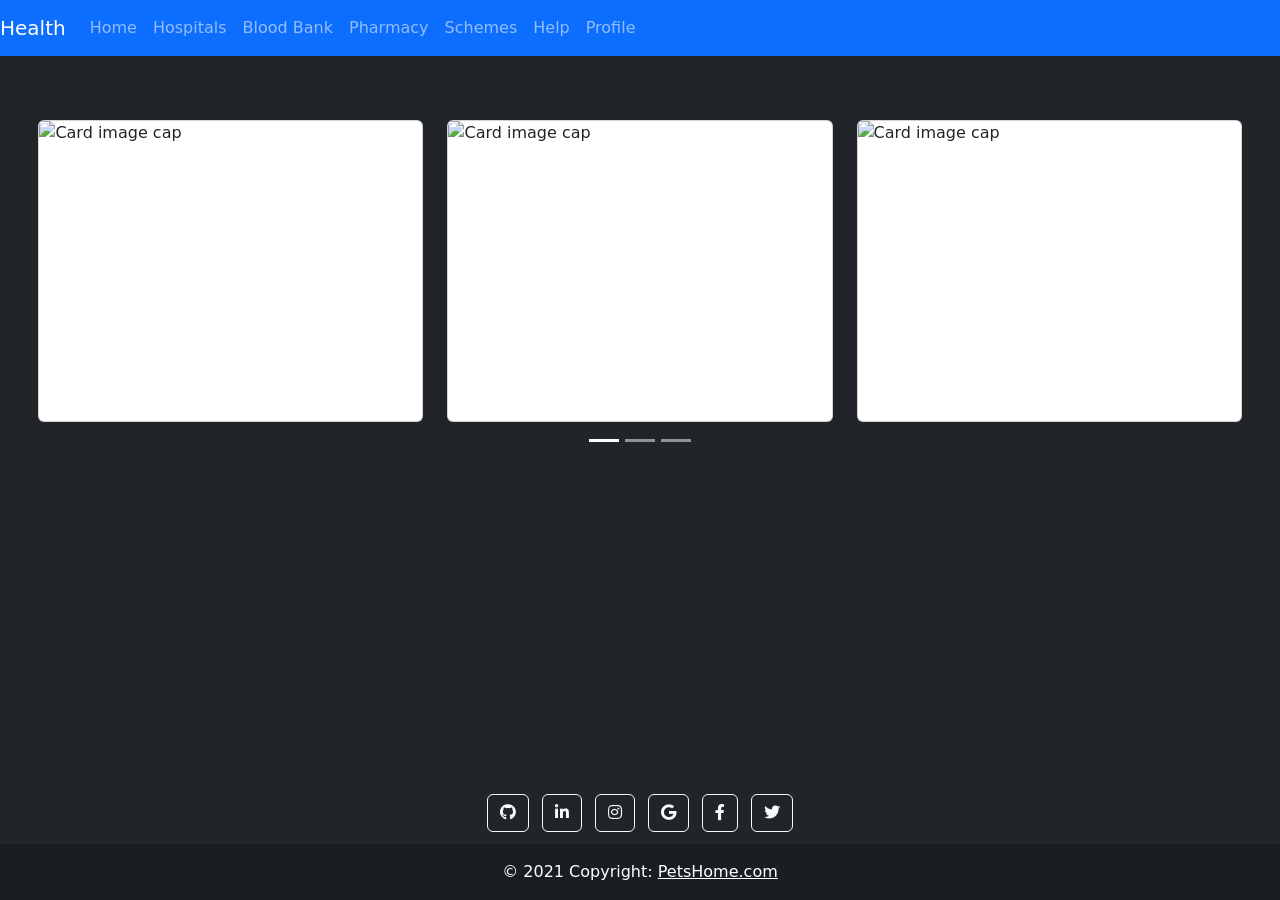
==== index.html @ 4fb6ba0a "second commit" ====
<!DOCTYPE html>
<html lang="en">
<head>
  <link href="https://cdn.jsdelivr.net/npm/bootstrap@5.1.1/dist/css/bootstrap.min.css" rel="stylesheet" integrity="sha384-F3w7mX95PdgyTmZZMECAngseQB83DfGTowi0iMjiWaeVhAn4FJkqJByhZMI3AhiU" crossorigin="anonymous">
  <link rel="preconnect" href="https://fonts.googleapis.com">
  <link rel="preconnect" href="https://fonts.gstatic.com" crossorigin>
  <link href="https://fonts.googleapis.com/css2?family=Scheherazade+New:wght@400;700&display=swap" rel="stylesheet">
  <link href="https://fonts.googleapis.com/css2?family=Libre+Baskerville:ital@1&display=swap" rel="stylesheet">
  <link rel="stylesheet" href="https://pro.fontawesome.com/releases/v5.10.0/css/all.css" integrity="sha384-AYmEC3Yw5cVb3ZcuHtOA93w35dYTsvhLPVnYs9eStHfGJvOvKxVfELGroGkvsg+p" crossorigin="anonymous"/>
  <script src="https://code.jquery.com/jquery-3.3.1.slim.min.js" integrity="sha384-q8i/X+965DzO0rT7abK41JStQIAqVgRVzpbzo5smXKp4YfRvH+8abtTE1Pi6jizo" crossorigin="anonymous"></script>
     
  <meta charset="UTF-8">
  <meta http-equiv="X-UA-Compatible" content="IE=edge">
  <meta name="viewport" content="width=device-width, initial-scale=1.0">
    <title>Health</title>
</head>
<body class="bg-dark bg-light">
    
        <nav class="navbar navbar-expand-lg navbar-dark bg-primary">
            <a class="navbar-brand" href="#">Health</a>
            <button class="navbar-toggler" type="button" data-toggle="collapse" data-target="#navbarNav" aria-controls="navbarNav" aria-expanded="false" aria-label="Toggle navigation">
              <span class="navbar-toggler-icon"></span>
            </button>
            <div class="collapse navbar-collapse" id="navbarNav">
              <ul class="navbar-nav">
                <li class="nav-item active">
                  <a class="nav-link" href="#">Home <span class="sr-only">(current)</span></a>
                </li>
                <li class="nav-item">
                  <a class="nav-link" href="#">Hospitals</a>
                </li>
                <li class="nav-item">
                  <a class="nav-link" href="#">Blood Bank</a>
                </li>
                <li class="nav-item">
                  <a class="nav-link" href="#">Pharmacy</a>
                </li>
                <li class="nav-item">
                    <a class="nav-link" href="#">Schemes</a>
                </li>
                <li class="nav-item">
                    <a class="nav-link" href="#">Help</a>
                </li>
                <div style="display:flex;justify-content: flex-start;">
                    <li class="nav-item">
                        <a class="nav-link" href="#">Profile</a>
                    </li>
                </div> 
              </ul>
            </div>
          </nav>
          
          
    <div id="carouselExampleIndicators" class="carousel slide" data-bs-ride="carousel">
        <div class="carousel-indicators">
          <button type="button" data-bs-target="#carouselExampleIndicators" data-bs-slide-to="0" class="active" aria-current="true" aria-label="Slide 1"></button>
          <button type="button" data-bs-target="#carouselExampleIndicators" data-bs-slide-to="1" aria-label="Slide 2"></button>
          <button type="button" data-bs-target="#carouselExampleIndicators" data-bs-slide-to="2" aria-label="Slide 3"></button>
        </div>

    <!--Slides-->
    <div class="carousel-inner" role="listbox" style="padding:3%;margin-top: 2%;">

      <!--First slide-->
      <div class="carousel-item active">

        <div class="row">
          <div class="col-md-4">
            <div class="card mb-2">
              <img class="card-img-top" src="https://images.unsplash.com/photo-1576091160550-2173dba999ef?ixid=MnwxMjA3fDB8MHxzZWFyY2h8MXx8bWVkaWNhbHxlbnwwfHwwfHw%3D&ixlib=rb-1.2.1&auto=format&fit=crop&w=500&q=60"
                   alt="Card image cap" height="300px">
            </div>
          </div>
          <div class="col-md-4 clearfix d-none d-md-block">
            <div class="card mb-2">
              <img class="card-img-top" src="https://media.istockphoto.com/photos/mixed-race-mother-and-daughter-walk-and-talk-together-outside-picture-id1265315806?b=1&k=20&m=1265315806&s=170667a&w=0&h=QyDxfTCyZb5p1I57cjy8su-4zuiLDh7F-8UKApm6q74="
                   alt="Card image cap" height="300px">
            </div>
          </div>
          <div class="col-md-4 clearfix d-none d-md-block">
            <div class="card mb-2">
              <img class="card-img-top" src="https://media.istockphoto.com/photos/medical-technology-background-picture-id1255646957?b=1&k=20&m=1255646957&s=170667a&w=0&h=0DXiK-OvNRevgEABMJyuu4_ED1aFmHVsFiQc1b-NdLg="
                   alt="Card image cap" height="300px">
            </div>
          </div>
        </div>

      </div>
      <!--/.First slide-->

      <!--Second slide-->
      <div class="carousel-item">

        <div class="row">
          <div class="col-md-4">
            <div class="card mb-2">
              <img class="card-img-top" src="https://media.istockphoto.com/photos/healthcare-and-medicine-concept-heart-pulse-shaped-red-line-over-picture-id1305159612?b=1&k=20&m=1305159612&s=170667a&w=0&h=k4aaeLWVEcj0FoDi9ChiSl92Y4zoYP0F9rRK5q_5tIw="
                   alt="Card image cap" height="300px">
            </div>
          </div>
          <div class="col-md-4 clearfix d-none d-md-block">
            <div class="card mb-2">
              <img class="card-img-top" src="https://media.istockphoto.com/photos/world-health-day-concept-world-health-day-message-and-red-stethoscope-picture-id1303752159?b=1&k=20&m=1303752159&s=170667a&w=0&h=uyXBENAbVccfMP_PuScWQHt7rKchmG_tJK2ij69DMhQ="
                   alt="Card image cap" height="300px">
            </div>
          </div>
          <div class="col-md-4 clearfix d-none d-md-block">
            <div class="card mb-2">
              <img class="card-img-top" src="https://images.unsplash.com/photo-1621887348744-6b0444f8a058?ixid=MnwxMjA3fDB8MHxzZWFyY2h8OXx8d29ybGQlMjBoZWFsdGglMjBkYXl8ZW58MHx8MHx8&ixlib=rb-1.2.1&auto=format&fit=crop&w=500&q=60"
                   alt="Card image cap" height="300px">
            </div>
          </div>
        </div>

      </div>
      <!--/.Second slide-->

      <!--Third slide-->
      <div class="carousel-item">

        <div class="row">
          <div class="col-md-4">
            <div class="card mb-2">
              <img class="card-img-top" src="https://media.istockphoto.com/photos/ayurvedic-copper-neti-pot-picture-id1221022583?b=1&k=20&m=1221022583&s=170667a&w=0&h=2LFepuvOQEUY-mvwB8jMV8c5kpr_KYt2YjPQVDBHsI4="
                   alt="Card image cap" height="300px">
            </div>
          </div>

          <div class="col-md-4 clearfix d-none d-md-block">
            <div class="card mb-2">
              <img class="card-img-top" src="https://images.unsplash.com/photo-1627728724901-e79f35800820?ixid=MnwxMjA3fDB8MHxzZWFyY2h8MTF8fGF5dXJ2ZWRhfGVufDB8fDB8fA%3D%3D&ixlib=rb-1.2.1&auto=format&fit=crop&w=500&q=60"
                   alt="Card image cap" height="300px">
            </div>
          </div>

          <div class="col-md-4 clearfix d-none d-md-block">
            <div class="card mb-2">
              <img class="card-img-top" src="https://media.istockphoto.com/photos/adaptogen-health-food-collection-for-stress-relief-picture-id1298149766?b=1&k=20&m=1298149766&s=170667a&w=0&h=nmjxFUAZAZG5DzE8XV_Y74W-CFs5RmdZWeqsZ67dgHc="
                   alt="Card image cap" height="300px">
            </div>
          </div>
        </div>

      </div>
      <!--/.Third slide-->
    </div>
    <!--/.Slides-->
  </div>



          <footer class="bg-dark text-center text-white fixed-bottom">
            <!-- Grid container -->
            <div class="container p-2 pb-0">
              <!-- Section: Social media -->
              <section class="mb-2">
                <!-- Github -->
                <a class="btn btn-outline-light btn-floating m-1" href="https://github.com/Karthikkadivela/My_Pet_Shop" role="button"
                  ><i class="fab fa-github"></i
                ></a>
                <!-- Linkedin -->
                <a class="btn btn-outline-light btn-floating m-1" href="https://www.linkedin.com/in/karthik-k-n-57a3151b5/" role="button"
                  ><i class="fab fa-linkedin-in"></i
                ></a>
                <!-- Instagram -->
                <a class="btn btn-outline-light btn-floating m-1" href="https://www.instagram.com/karthikkn_2508/" role="button"
                  ><i class="fab fa-instagram"></i
                ></a>
                <!-- Google -->
                <a class="btn btn-outline-light btn-floating m-1" href="https://www.google.com" role="button"
                  ><i class="fab fa-google"></i
                ></a>
                <!-- Facebook -->
                <a class="btn btn-outline-light btn-floating m-1" href="#!" role="button"
                  ><i class="fab fa-facebook-f"></i
                ></a>
          
                <!-- Twitter -->
                <a class="btn btn-outline-light btn-floating m-1" href="#!" role="button"
                  ><i class="fab fa-twitter"></i
                ></a>
              </section>
              <!-- Section: Social media -->
            </div>
            <!-- Grid container -->
          
            <!-- Copyright -->
            <div class="text-center p-3" style="background-color: rgba(0, 0, 0, 0.2);">
              © 2021 Copyright:
              <a class="text-white" href="https://www.peopleforanimalsbangalore.org/">PetsHome.com</a>
            </div>
            <!-- Copyright -->
          </footer>
    

    <script src="https://cdnjs.cloudflare.com/ajax/libs/popper.js/1.14.3/umd/popper.min.js" integrity="sha384-ZMP7rVo3mIykV+2+9J3UJ46jBk0WLaUAdn689aCwoqbBJiSnjAK/l8WvCWPIPm49"crossorigin="anonymous"></script>
    <script src="https://stackpath.bootstrapcdn.com/bootstrap/4.1.3/js/bootstrap.min.js" integrity="sha384-ChfqqxuZUCnJSK3+MXmPNIyE6ZbWh2IMqE241rYiqJxyMiZ6OW/JmZQ5stwEULTy" crossorigin="anonymous"></script>
    <script src="https://cdn.jsdelivr.net/npm/bootstrap@5.1.1/dist/js/bootstrap.bundle.min.js" integrity="sha384-/bQdsTh/da6pkI1MST/rWKFNjaCP5gBSY4sEBT38Q/9RBh9AH40zEOg7Hlq2THRZ" crossorigin="anonymous"></script>
    <script src="index.js"></script>   
</body>
</html>
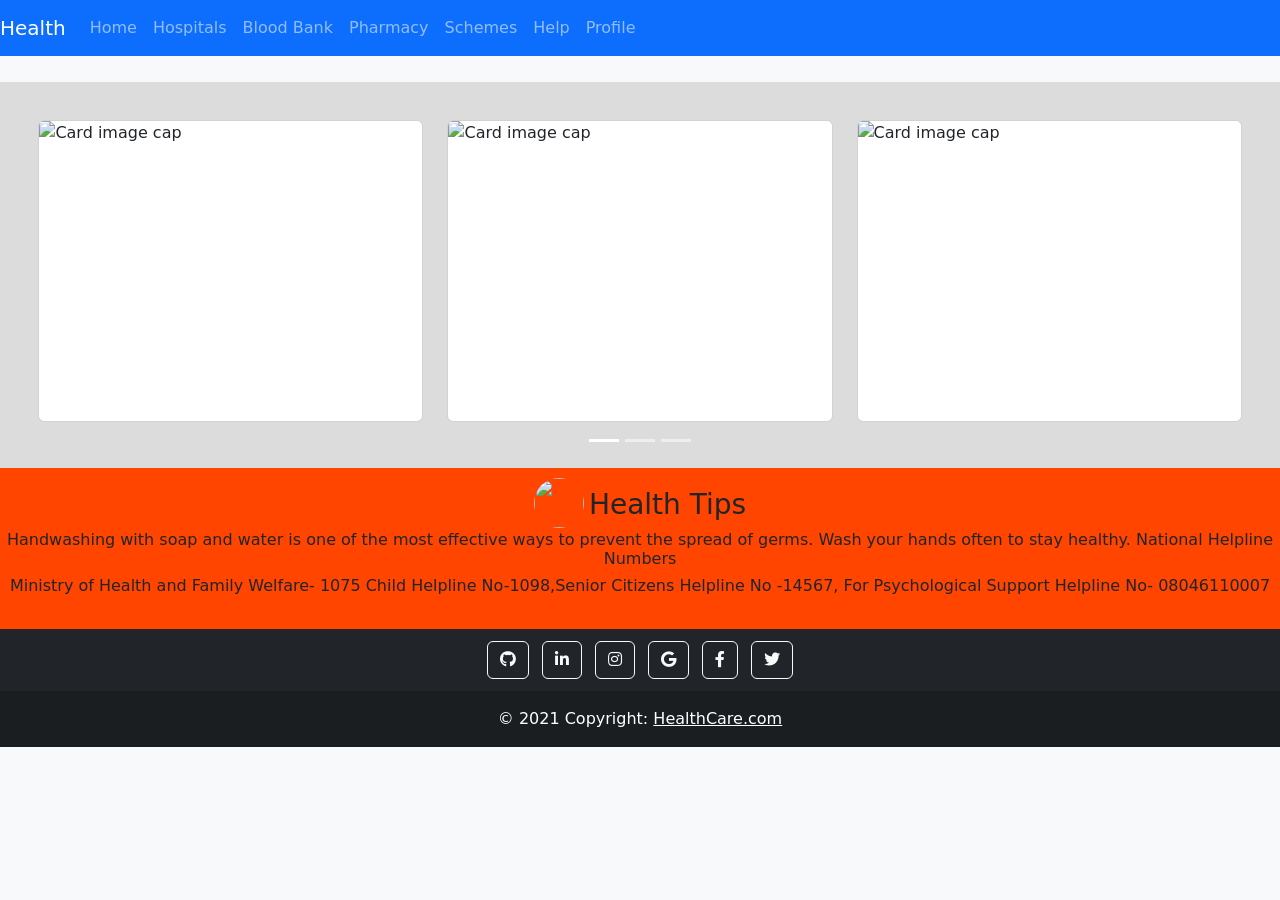
==== commit ca5190cc: "third commit" ====
--- a/index.html
+++ b/index.html
@@ -14,7 +14,7 @@
   <meta name="viewport" content="width=device-width, initial-scale=1.0">
     <title>Health</title>
 </head>
-<body class="bg-dark bg-light">
+<body class="bg-light">
     
         <nav class="navbar navbar-expand-lg navbar-dark bg-primary">
             <a class="navbar-brand" href="#">Health</a>
@@ -51,7 +51,7 @@
           </nav>
           
           
-    <div id="carouselExampleIndicators" class="carousel slide" data-bs-ride="carousel">
+    <div id="carouselExampleIndicators" class="carousel slide" style="background-color: gainsboro;" data-bs-ride="carousel">
         <div class="carousel-indicators">
           <button type="button" data-bs-target="#carouselExampleIndicators" data-bs-slide-to="0" class="active" aria-current="true" aria-label="Slide 1"></button>
           <button type="button" data-bs-target="#carouselExampleIndicators" data-bs-slide-to="1" aria-label="Slide 2"></button>
@@ -146,10 +146,19 @@
     </div>
     <!--/.Slides-->
   </div>
-
-
-
-          <footer class="bg-dark text-center text-white fixed-bottom">
+  <div style="background-color:orangered;padding-bottom: 2%;">
+    <div style="display: flex;justify-content: center;padding-top:10px;">
+        <img src="https://previews.123rf.com/images/oksananahorna/oksananahorna1710/oksananahorna171000378/88104891-heartbeat-or-heart-beat-pulse-flat-icon-medical-symbol-of-heart-health-vector-illustration.jpg" width="50px" height="50px" style="border-radius: 50%;">
+        <h3 style="margin-top:10px;padding-left:5px;">Health Tips</h3>
+    </div>
+    <center><h6>Handwashing with soap and water is one of the most effective ways to prevent the spread of germs. Wash your hands often to stay healthy.   National Helpline Numbers</h6></center>
+    <center><h6>Ministry of Health and Family Welfare- 1075  Child Helpline No-1098,Senior Citizens Helpline No -14567, For Psychological Support Helpline No- 08046110007</h6></center>
+</div>
+  
+
+
+
+          <footer class="bg-dark text-center text-white">
             <!-- Grid container -->
             <div class="container p-2 pb-0">
               <!-- Section: Social media -->
@@ -187,7 +196,7 @@
             <!-- Copyright -->
             <div class="text-center p-3" style="background-color: rgba(0, 0, 0, 0.2);">
               © 2021 Copyright:
-              <a class="text-white" href="https://www.peopleforanimalsbangalore.org/">PetsHome.com</a>
+              <a class="text-white" href="#">HealthCare.com</a>
             </div>
             <!-- Copyright -->
           </footer>
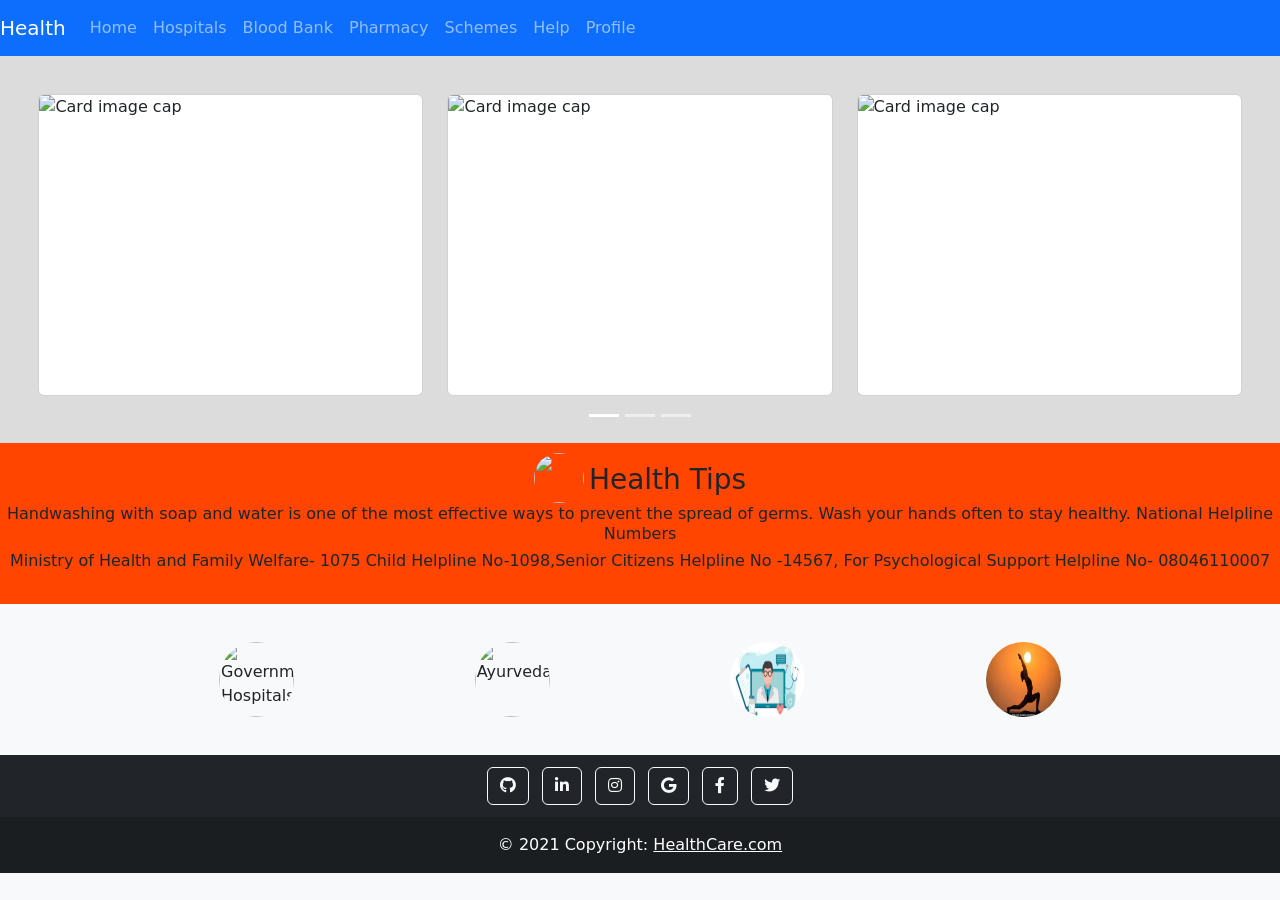
==== commit 298d4f35: "fourth commit" ====
--- a/index.html
+++ b/index.html
@@ -59,7 +59,7 @@
         </div>
 
     <!--Slides-->
-    <div class="carousel-inner" role="listbox" style="padding:3%;margin-top: 2%;">
+    <div class="carousel-inner" role="listbox" style="padding:3%;">
 
       <!--First slide-->
       <div class="carousel-item active">
@@ -154,6 +154,14 @@
     <center><h6>Handwashing with soap and water is one of the most effective ways to prevent the spread of germs. Wash your hands often to stay healthy.   National Helpline Numbers</h6></center>
     <center><h6>Ministry of Health and Family Welfare- 1075  Child Helpline No-1098,Senior Citizens Helpline No -14567, For Psychological Support Helpline No- 08046110007</h6></center>
 </div>
+<div style="margin: 3%;">
+    <div style="display: flex;justify-content: space-evenly;">
+        <a><img src="https://cdn2.iconfinder.com/data/icons/medical-12-1/512/xxx042-512.png" title="Government Hospitals" style="border-radius:50%;width:75px;height:75px"></a>
+        <a><img src="https://media.istockphoto.com/photos/turmeric-root-and-powder-flat-lay-picture-id1295518633?b=1&k=20&m=1295518633&s=170667a&w=0&h=JUurU06vfFaQlXs1lNBohgh2YN9Tn15HkKocVT86-SI=" title="Ayurveda" style="border-radius:50%;width:75px;height:75px"></a>
+        <a><img src="[data-uri]" title="TeleMedicines" style="border-radius:50%;width:75px;height:75px"></a>
+        <a><img src="[data-uri]" style="border-radius:50%;width:75px;height:75px" title="Yoga"></a>
+    </div>
+</div>
   
 
 
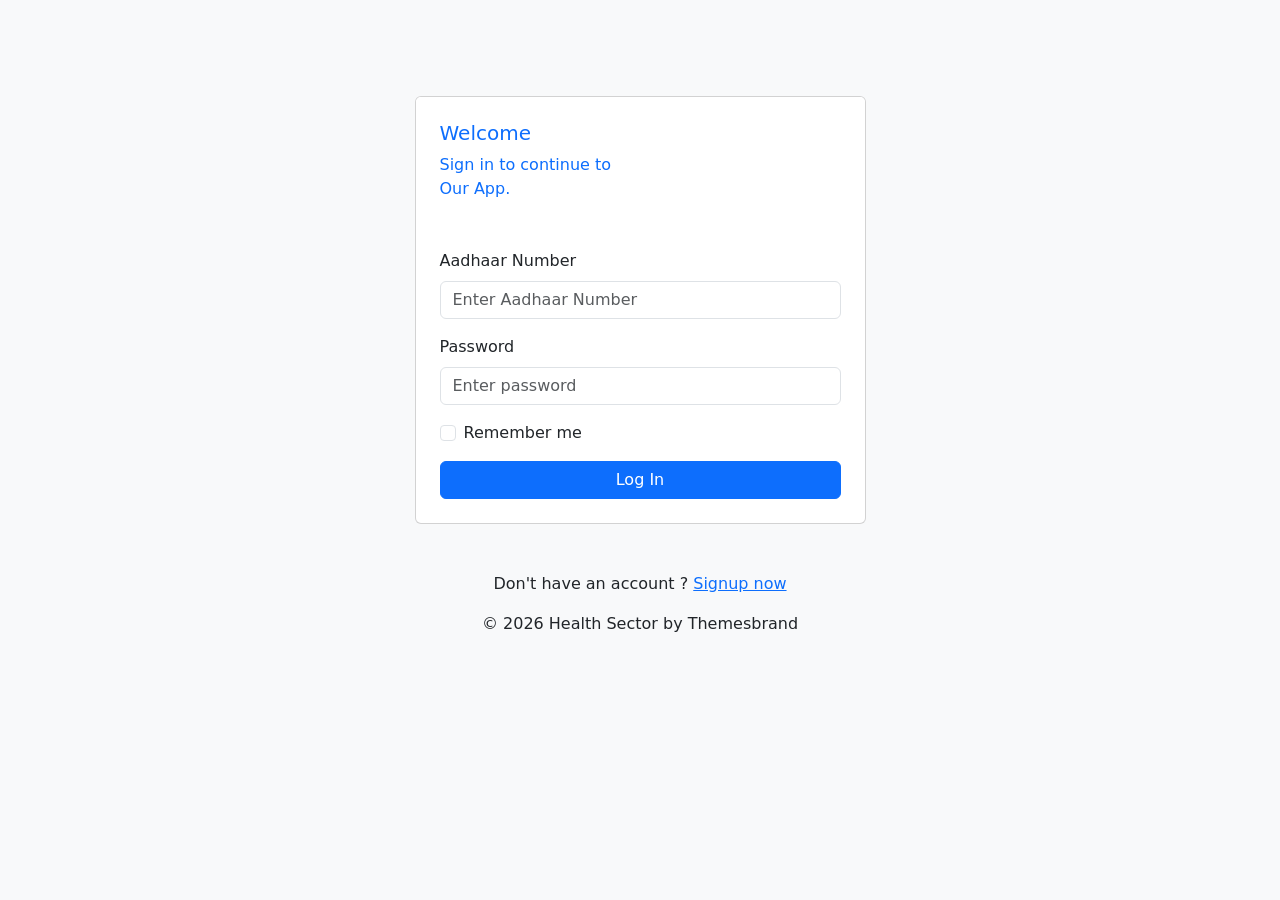
==== commit db1a0649: "working now" ====
--- a/index.html
+++ b/index.html
@@ -16,198 +16,66 @@
 </head>
 <body class="bg-light">
     
-        <nav class="navbar navbar-expand-lg navbar-dark bg-primary">
-            <a class="navbar-brand" href="#">Health</a>
-            <button class="navbar-toggler" type="button" data-toggle="collapse" data-target="#navbarNav" aria-controls="navbarNav" aria-expanded="false" aria-label="Toggle navigation">
-              <span class="navbar-toggler-icon"></span>
-            </button>
-            <div class="collapse navbar-collapse" id="navbarNav">
-              <ul class="navbar-nav">
-                <li class="nav-item active">
-                  <a class="nav-link" href="#">Home <span class="sr-only">(current)</span></a>
-                </li>
-                <li class="nav-item">
-                  <a class="nav-link" href="#">Hospitals</a>
-                </li>
-                <li class="nav-item">
-                  <a class="nav-link" href="#">Blood Bank</a>
-                </li>
-                <li class="nav-item">
-                  <a class="nav-link" href="#">Pharmacy</a>
-                </li>
-                <li class="nav-item">
-                    <a class="nav-link" href="#">Schemes</a>
-                </li>
-                <li class="nav-item">
-                    <a class="nav-link" href="#">Help</a>
-                </li>
-                <div style="display:flex;justify-content: flex-start;">
-                    <li class="nav-item">
-                        <a class="nav-link" href="#">Profile</a>
-                    </li>
-                </div> 
-              </ul>
+    <div class="account-pages my-5 pt-sm-5">
+        <div class="container">
+            <div class="row justify-content-center">
+                <div class="col-md-8 col-lg-6 col-xl-5">
+                    <div class="card overflow-hidden">
+                        <div class="bg-white bg-soft" >
+                            <div class="row">
+                                <div class="col-7">
+                                    <div class="text-primary p-4">
+                                        <h5 class="text-primary">Welcome</h5>
+                                        <p>Sign in to continue to Our App.</p>
+                                    </div>
+                                </div>
+                                <div class="col-5 align-self-end">
+                                    <img src="https://media.istockphoto.com/photos/caduceus-picture-id503112555?k=20&m=503112555&s=612x612&w=0&h=ho95vykhJSGpWo5dWDa3VdVlK3kY2bune02-d2Zus0Q=" alt="" class="img-fluid">
+                                </div>
+                            </div>
+                        </div>
+                        <div class="card-body pt-0"> 
+                            <div class="p-2">
+                                <form class="form-horizontal" action="loginbackend.php" method="POST">
+                                    <div class="mb-3">
+                                        <label for="aadhar" class="form-label">Aadhaar Number</label>
+                                        <input type="text" class="form-control" id="aadhar" name="aadhar" placeholder="Enter Aadhaar Number">
+                                    </div>
+                                    <div class="mb-3">
+                                        <label class="form-label">Password</label>
+                                        <div class="input-group auth-pass-inputgroup">
+                                            <input type="password" name="password" id="password" class="form-control" placeholder="Enter password" aria-label="Password" aria-describedby="password-addon">
+                                            <!-- <button class="btn btn-light " type="button" name="password" id="password-addon"></button> -->
+                                        </div>
+                                    </div>
+
+                                    <div class="form-check">
+                                        <input class="form-check-input" type="checkbox" id="remember-check">
+                                        <label class="form-check-label" for="remember-check">
+                                            Remember me
+                                        </label>
+                                    </div>
+                                    
+                                    <div class="mt-3 d-grid">
+                                        <button class="btn btn-primary waves-effect waves-light" type="submit">Log In</button>
+                                    </div>
+                                </form>
+                            </div>
+        
+                        </div>
+                    </div>
+                    <div class="mt-5 text-center">
+                        
+                        <div>
+                            <p>Don't have an account ? <a href="signup.html" class="fw-medium text-primary"> Signup now </a> </p>
+                            <p>© <script>document.write(new Date().getFullYear())</script> Health Sector <i class="mdi mdi-heart text-danger"></i> by Themesbrand</p>
+                        </div>
+                    </div>
+
+                </div>
             </div>
-          </nav>
-          
-          
-    <div id="carouselExampleIndicators" class="carousel slide" style="background-color: gainsboro;" data-bs-ride="carousel">
-        <div class="carousel-indicators">
-          <button type="button" data-bs-target="#carouselExampleIndicators" data-bs-slide-to="0" class="active" aria-current="true" aria-label="Slide 1"></button>
-          <button type="button" data-bs-target="#carouselExampleIndicators" data-bs-slide-to="1" aria-label="Slide 2"></button>
-          <button type="button" data-bs-target="#carouselExampleIndicators" data-bs-slide-to="2" aria-label="Slide 3"></button>
         </div>
-
-    <!--Slides-->
-    <div class="carousel-inner" role="listbox" style="padding:3%;">
-
-      <!--First slide-->
-      <div class="carousel-item active">
-
-        <div class="row">
-          <div class="col-md-4">
-            <div class="card mb-2">
-              <img class="card-img-top" src="https://images.unsplash.com/photo-1576091160550-2173dba999ef?ixid=MnwxMjA3fDB8MHxzZWFyY2h8MXx8bWVkaWNhbHxlbnwwfHwwfHw%3D&ixlib=rb-1.2.1&auto=format&fit=crop&w=500&q=60"
-                   alt="Card image cap" height="300px">
-            </div>
-          </div>
-          <div class="col-md-4 clearfix d-none d-md-block">
-            <div class="card mb-2">
-              <img class="card-img-top" src="https://media.istockphoto.com/photos/mixed-race-mother-and-daughter-walk-and-talk-together-outside-picture-id1265315806?b=1&k=20&m=1265315806&s=170667a&w=0&h=QyDxfTCyZb5p1I57cjy8su-4zuiLDh7F-8UKApm6q74="
-                   alt="Card image cap" height="300px">
-            </div>
-          </div>
-          <div class="col-md-4 clearfix d-none d-md-block">
-            <div class="card mb-2">
-              <img class="card-img-top" src="https://media.istockphoto.com/photos/medical-technology-background-picture-id1255646957?b=1&k=20&m=1255646957&s=170667a&w=0&h=0DXiK-OvNRevgEABMJyuu4_ED1aFmHVsFiQc1b-NdLg="
-                   alt="Card image cap" height="300px">
-            </div>
-          </div>
-        </div>
-
-      </div>
-      <!--/.First slide-->
-
-      <!--Second slide-->
-      <div class="carousel-item">
-
-        <div class="row">
-          <div class="col-md-4">
-            <div class="card mb-2">
-              <img class="card-img-top" src="https://media.istockphoto.com/photos/healthcare-and-medicine-concept-heart-pulse-shaped-red-line-over-picture-id1305159612?b=1&k=20&m=1305159612&s=170667a&w=0&h=k4aaeLWVEcj0FoDi9ChiSl92Y4zoYP0F9rRK5q_5tIw="
-                   alt="Card image cap" height="300px">
-            </div>
-          </div>
-          <div class="col-md-4 clearfix d-none d-md-block">
-            <div class="card mb-2">
-              <img class="card-img-top" src="https://media.istockphoto.com/photos/world-health-day-concept-world-health-day-message-and-red-stethoscope-picture-id1303752159?b=1&k=20&m=1303752159&s=170667a&w=0&h=uyXBENAbVccfMP_PuScWQHt7rKchmG_tJK2ij69DMhQ="
-                   alt="Card image cap" height="300px">
-            </div>
-          </div>
-          <div class="col-md-4 clearfix d-none d-md-block">
-            <div class="card mb-2">
-              <img class="card-img-top" src="https://images.unsplash.com/photo-1621887348744-6b0444f8a058?ixid=MnwxMjA3fDB8MHxzZWFyY2h8OXx8d29ybGQlMjBoZWFsdGglMjBkYXl8ZW58MHx8MHx8&ixlib=rb-1.2.1&auto=format&fit=crop&w=500&q=60"
-                   alt="Card image cap" height="300px">
-            </div>
-          </div>
-        </div>
-
-      </div>
-      <!--/.Second slide-->
-
-      <!--Third slide-->
-      <div class="carousel-item">
-
-        <div class="row">
-          <div class="col-md-4">
-            <div class="card mb-2">
-              <img class="card-img-top" src="https://media.istockphoto.com/photos/ayurvedic-copper-neti-pot-picture-id1221022583?b=1&k=20&m=1221022583&s=170667a&w=0&h=2LFepuvOQEUY-mvwB8jMV8c5kpr_KYt2YjPQVDBHsI4="
-                   alt="Card image cap" height="300px">
-            </div>
-          </div>
-
-          <div class="col-md-4 clearfix d-none d-md-block">
-            <div class="card mb-2">
-              <img class="card-img-top" src="https://images.unsplash.com/photo-1627728724901-e79f35800820?ixid=MnwxMjA3fDB8MHxzZWFyY2h8MTF8fGF5dXJ2ZWRhfGVufDB8fDB8fA%3D%3D&ixlib=rb-1.2.1&auto=format&fit=crop&w=500&q=60"
-                   alt="Card image cap" height="300px">
-            </div>
-          </div>
-
-          <div class="col-md-4 clearfix d-none d-md-block">
-            <div class="card mb-2">
-              <img class="card-img-top" src="https://media.istockphoto.com/photos/adaptogen-health-food-collection-for-stress-relief-picture-id1298149766?b=1&k=20&m=1298149766&s=170667a&w=0&h=nmjxFUAZAZG5DzE8XV_Y74W-CFs5RmdZWeqsZ67dgHc="
-                   alt="Card image cap" height="300px">
-            </div>
-          </div>
-        </div>
-
-      </div>
-      <!--/.Third slide-->
     </div>
-    <!--/.Slides-->
-  </div>
-  <div style="background-color:orangered;padding-bottom: 2%;">
-    <div style="display: flex;justify-content: center;padding-top:10px;">
-        <img src="https://previews.123rf.com/images/oksananahorna/oksananahorna1710/oksananahorna171000378/88104891-heartbeat-or-heart-beat-pulse-flat-icon-medical-symbol-of-heart-health-vector-illustration.jpg" width="50px" height="50px" style="border-radius: 50%;">
-        <h3 style="margin-top:10px;padding-left:5px;">Health Tips</h3>
-    </div>
-    <center><h6>Handwashing with soap and water is one of the most effective ways to prevent the spread of germs. Wash your hands often to stay healthy.   National Helpline Numbers</h6></center>
-    <center><h6>Ministry of Health and Family Welfare- 1075  Child Helpline No-1098,Senior Citizens Helpline No -14567, For Psychological Support Helpline No- 08046110007</h6></center>
-</div>
-<div style="margin: 3%;">
-    <div style="display: flex;justify-content: space-evenly;">
-        <a><img src="https://cdn2.iconfinder.com/data/icons/medical-12-1/512/xxx042-512.png" title="Government Hospitals" style="border-radius:50%;width:75px;height:75px"></a>
-        <a><img src="https://media.istockphoto.com/photos/turmeric-root-and-powder-flat-lay-picture-id1295518633?b=1&k=20&m=1295518633&s=170667a&w=0&h=JUurU06vfFaQlXs1lNBohgh2YN9Tn15HkKocVT86-SI=" title="Ayurveda" style="border-radius:50%;width:75px;height:75px"></a>
-        <a><img src="[data-uri]" title="TeleMedicines" style="border-radius:50%;width:75px;height:75px"></a>
-        <a><img src="[data-uri]" style="border-radius:50%;width:75px;height:75px" title="Yoga"></a>
-    </div>
-</div>
-  
-
-
-
-          <footer class="bg-dark text-center text-white">
-            <!-- Grid container -->
-            <div class="container p-2 pb-0">
-              <!-- Section: Social media -->
-              <section class="mb-2">
-                <!-- Github -->
-                <a class="btn btn-outline-light btn-floating m-1" href="https://github.com/Karthikkadivela/My_Pet_Shop" role="button"
-                  ><i class="fab fa-github"></i
-                ></a>
-                <!-- Linkedin -->
-                <a class="btn btn-outline-light btn-floating m-1" href="https://www.linkedin.com/in/karthik-k-n-57a3151b5/" role="button"
-                  ><i class="fab fa-linkedin-in"></i
-                ></a>
-                <!-- Instagram -->
-                <a class="btn btn-outline-light btn-floating m-1" href="https://www.instagram.com/karthikkn_2508/" role="button"
-                  ><i class="fab fa-instagram"></i
-                ></a>
-                <!-- Google -->
-                <a class="btn btn-outline-light btn-floating m-1" href="https://www.google.com" role="button"
-                  ><i class="fab fa-google"></i
-                ></a>
-                <!-- Facebook -->
-                <a class="btn btn-outline-light btn-floating m-1" href="#!" role="button"
-                  ><i class="fab fa-facebook-f"></i
-                ></a>
-          
-                <!-- Twitter -->
-                <a class="btn btn-outline-light btn-floating m-1" href="#!" role="button"
-                  ><i class="fab fa-twitter"></i
-                ></a>
-              </section>
-              <!-- Section: Social media -->
-            </div>
-            <!-- Grid container -->
-          
-            <!-- Copyright -->
-            <div class="text-center p-3" style="background-color: rgba(0, 0, 0, 0.2);">
-              © 2021 Copyright:
-              <a class="text-white" href="#">HealthCare.com</a>
-            </div>
-            <!-- Copyright -->
-          </footer>
     
 
     <script src="https://cdnjs.cloudflare.com/ajax/libs/popper.js/1.14.3/umd/popper.min.js" integrity="sha384-ZMP7rVo3mIykV+2+9J3UJ46jBk0WLaUAdn689aCwoqbBJiSnjAK/l8WvCWPIPm49"crossorigin="anonymous"></script>
